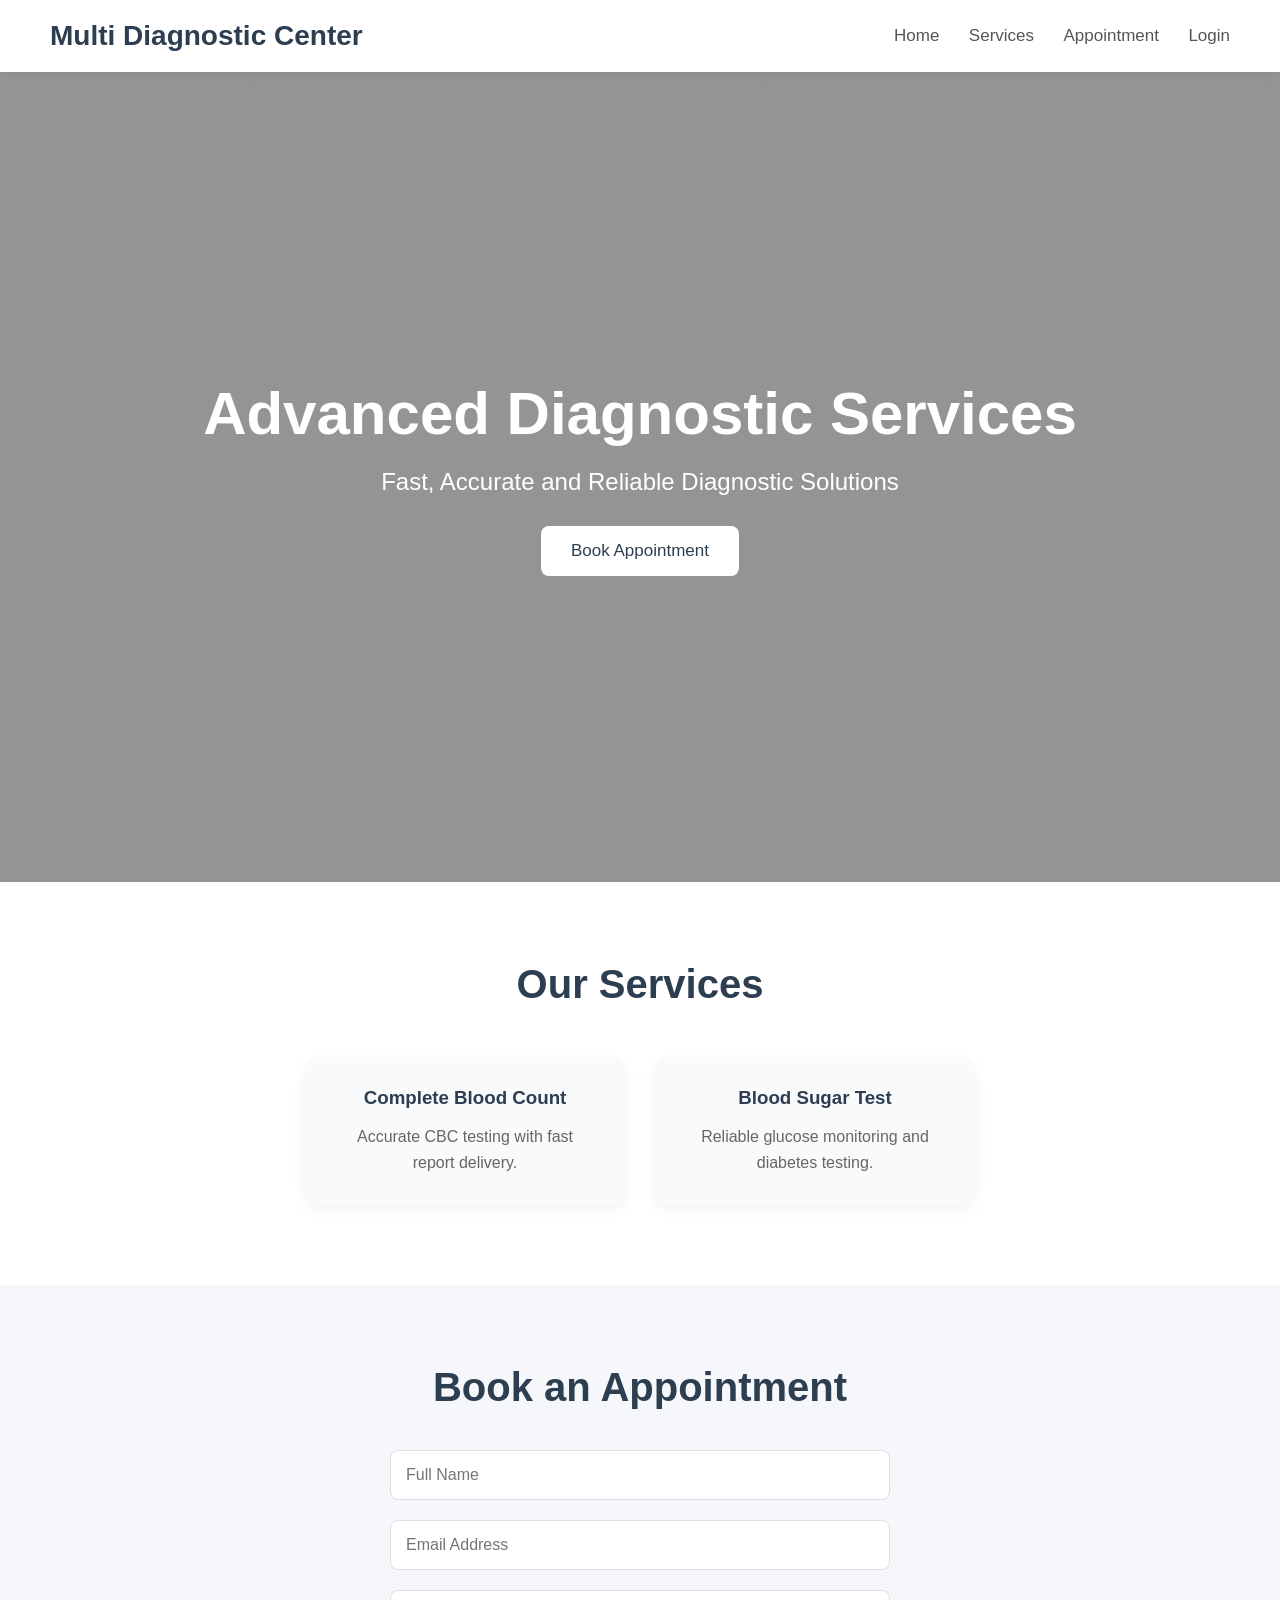
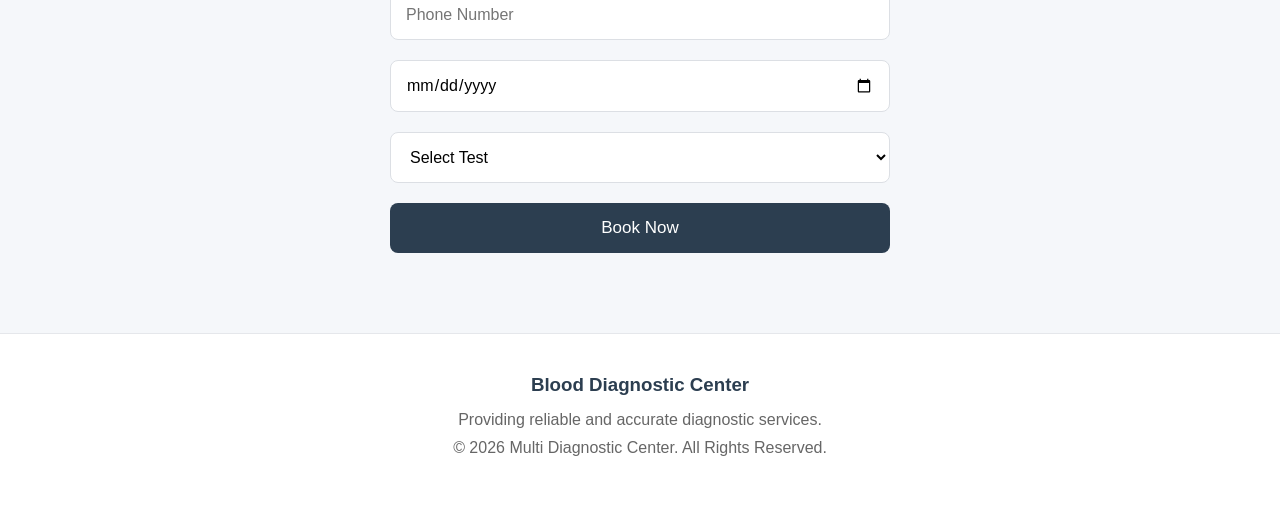
==== frontend/index.html @ c106546f "Initial project commit" ====
<!DOCTYPE html>
<html lang="en">

<head>

    <meta charset="UTF-8">

    <meta name="viewport"
          content="width=device-width, initial-scale=1.0">

    <title>Blood Diagnostic System</title>

    <link rel="stylesheet"
          href="style.css">

</head>

<body>

    <!-- HEADER -->

    <header>

        <h1>Multi Diagnostic Center</h1>

        <nav>
    <a href="#">Home</a>
    <a href="#services">Services</a>
    <a href="#appointment">Appointment</a>
    <a href="login.html">Login</a>
</nav>

    </header>

    <!-- HERO SECTION -->

        <section class="hero">

    <div class="hero-content">

        <h2>
            Advanced Diagnostic Services
        </h2>

        <p>
            Fast, Accurate and Reliable Diagnostic Solutions
        </p>

        <a href="#appointment">

            <button>
                Book Appointment
            </button>

        </a>

    </div>

</section>

    <!-- SERVICES -->

    <section class="services" id="services">

        <h2>Our Services</h2>

        <div class="service-container">

            <div class="service-card">

                <h3>
                    Complete Blood Count
                </h3>

                <p>
                    Accurate CBC testing with fast report delivery.
                </p>

            </div>

            <div class="service-card">

                <h3>
                    Blood Sugar Test
                </h3>

                <p>
                    Reliable glucose monitoring and diabetes testing.
                </p>

            </div>

        </div>

    </section>

    <!-- APPOINTMENT -->

    <section class="appointment" id="appointment">

        <h2>
            Book an Appointment
        </h2>

        <form id="appointmentForm">

            <input type="text"
       id="appointmentName"
       placeholder="Full Name"
       required>

            <input type="email"
                id="appointmentEmail"
                placeholder="Email Address"
                required>

            <input type="tel"
                id="appointmentPhone"
                placeholder="Phone Number"
                required>

            <input type="date"
                id="appointmentDate"
                required>

            <select id="appointmentTest" required>

                <option value="">
                    Select Test
                </option>

                <option>
                    Complete Blood Count
                </option>

                <option>
                    Blood Sugar Test
                </option>

            </select>

            <button type="submit">
                Book Now
            </button>

        </form>

    </section>

    <!-- FOOTER -->

    <footer>

        <div class="footer-content">

            <h3>
                Blood Diagnostic Center
            </h3>

            <p>
                Providing reliable and accurate diagnostic services.
            </p>

            <p>
                © 2026 Multi Diagnostic Center.
                All Rights Reserved.
            </p>

        </div>

    </footer>

    <script src="script.js"></script>

</body>

</html>
---- frontend/style.css ----
html{
    scroll-behavior:smooth;
}
*{
    margin:0;
    padding:0;
    box-sizing:border-box;
    font-family:Arial, sans-serif;
}

body{
    background:#f5f7fa;
    color:#333;
}

/* HEADER */

header{
    background:white;

    display:flex;
    justify-content:space-between;
    align-items:center;

    padding:20px 50px;

    box-shadow:0 2px 10px rgba(0,0,0,0.05);
}

header h1{
    color:#2c3e50;
    font-size:28px;
}

nav a{
    text-decoration:none;
    color:#555;
    margin-left:25px;
    font-size:17px;
    transition:0.3s;
}

nav a:hover{
    color:#2c3e50;
}

/* HERO SECTION */

.hero{

    height:90vh;

    display:flex;
    justify-content:center;
    align-items:center;

    text-align:center;

    background:
    linear-gradient(rgba(0,0,0,0.4),
    rgba(0,0,0,0.4)),
    url("assets/medical.jpg");

    background-size:cover;
    background-position:center;

    color:white;
}

.hero-content h2{

    font-size:60px;

    margin-bottom:20px;

}

.hero-content p{

    font-size:24px;

}

.hero button{

    margin-top:30px;

    padding:15px 30px;

    border:none;

    border-radius:8px;

    background:white;

    color:#2c3e50;

    font-size:17px;

    cursor:pointer;

}

/* SERVICES */

.services{
    padding:80px 50px;

    text-align:center;

    background:white;
}

.services h2{
    font-size:40px;
    margin-bottom:50px;
    color:#2c3e50;
}

.service-container{
    display:flex;
    justify-content:center;
    gap:30px;
    flex-wrap:wrap;
}

.service-card{
    background:#f8fafc;

    width:320px;

    padding:30px;

    border-radius:15px;

    box-shadow:0 5px 15px rgba(0,0,0,0.05);

    transition:0.3s;
}

.service-card:hover{
    transform:translateY(-5px);
}

.service-card h3{
    margin-bottom:15px;
    color:#2c3e50;
}

.service-card p{
    color:#666;
    line-height:1.6;
}

/* APPOINTMENT */

.appointment{
    padding:80px 20px;

    background:#f5f7fa;

    display:flex;
    flex-direction:column;
    align-items:center;
}

.appointment h2{
    font-size:40px;
    color:#2c3e50;

    margin-bottom:40px;
}

#appointmentForm{
    width:100%;
    max-width:500px;

    display:flex;
    flex-direction:column;

    gap:20px;
}

#appointmentForm input,
#appointmentForm select{
    padding:15px;

    border:1px solid #dcdfe4;

    border-radius:8px;

    font-size:16px;

    background:white;
}

#appointmentForm button{
    padding:15px;

    border:none;
    border-radius:8px;

    background:#2c3e50;

    color:white;

    font-size:17px;

    cursor:pointer;

    transition:0.3s;
}

#appointmentForm button:hover{
    background:#1f2d3a;
}

/* LOGIN PAGE */

.login-page{
    height:100vh;

    display:flex;
    justify-content:center;
    align-items:center;

    background:#f5f7fa;
}

.login-box{
    width:400px;

    background:white;

    padding:40px;

    border-radius:15px;

    box-shadow:0 5px 20px rgba(0,0,0,0.08);
}

.login-box h2{
    text-align:center;

    color:#2c3e50;

    margin-bottom:10px;
}

.login-text{
    text-align:center;

    color:#666;

    margin-bottom:30px;
}

.login-box form{
    display:flex;
    flex-direction:column;

    gap:20px;
}

.login-box input{
    padding:15px;

    border:1px solid #dcdfe4;

    border-radius:8px;

    font-size:16px;
}

.login-box button{
    padding:15px;

    border:none;

    border-radius:8px;

    background:#2c3e50;

    color:white;

    font-size:16px;

    cursor:pointer;

    transition:0.3s;
}

.login-box button:hover{
    background:#1f2d3a;
}

.register-link{
    margin-top:25px;

    text-align:center;

    color:#666;
}

.register-link a{
    color:#2c3e50;

    text-decoration:none;

    font-weight:bold;
}

/* FOOTER */

footer{
    background:white;

    padding:40px 20px;

    text-align:center;

    border-top:1px solid #e5e7eb;
}

.footer-content h3{
    color:#2c3e50;

    margin-bottom:15px;
}

.footer-content p{
    color:#666;

    margin-bottom:10px;
}

.admin-dashboard{

    padding:50px;

}

.admin-dashboard h2{

    text-align:center;

    margin-bottom:40px;

    color:#2c3e50;

}

table{

    width:100%;

    border-collapse:collapse;

    background:white;

}

th,
td{

    padding:15px;

    border:1px solid #ddd;

    text-align:center;

}

th{

    background:#2c3e50;

    color:white;

}
.dashboard-cards{

    display:flex;

    gap:20px;

    margin-bottom:30px;

}

.dashboard-card{

    background:white;

    padding:25px;

    border-radius:10px;

    box-shadow:0 5px 15px rgba(0,0,0,0.05);

    width:250px;

}

.dashboard-card h3{

    color:#2c3e50;

    margin-bottom:10px;

}

.dashboard-card p{

    font-size:30px;

    font-weight:bold;

    color:#555;

}
@media(max-width:768px){

    header{

        flex-direction:column;

        gap:20px;

        padding:20px;

    }

    nav{

        display:flex;

        flex-wrap:wrap;

        justify-content:center;

    }

    .hero-content h2{

        font-size:38px;

    }

    .hero-content p{

        font-size:18px;

    }

    .service-container{

        flex-direction:column;

        align-items:center;

    }

    table{

        display:block;

        overflow-x:auto;

    }

}
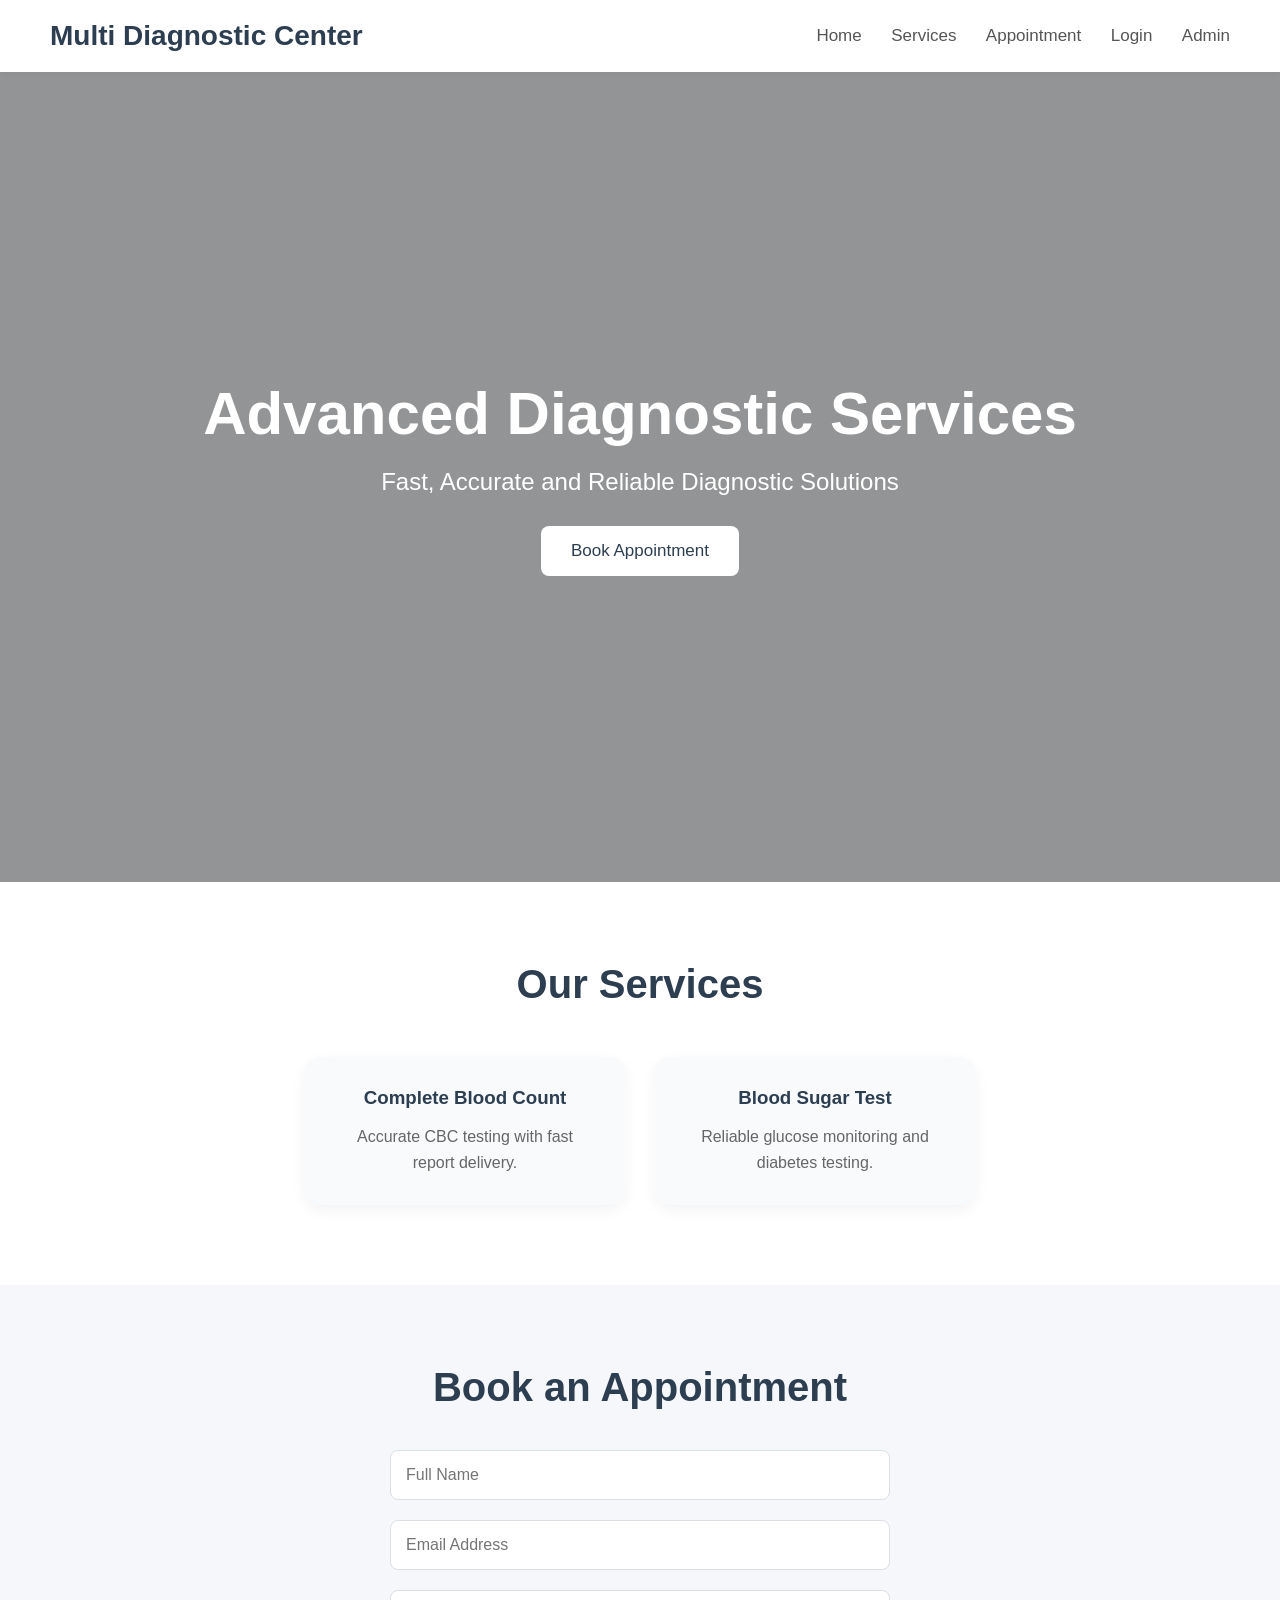
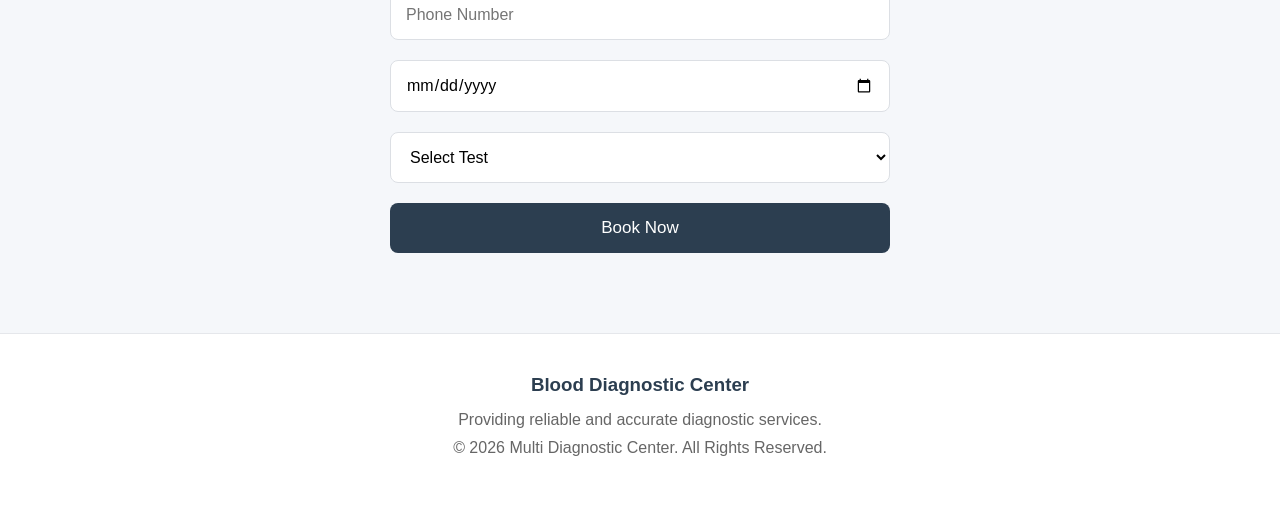
==== commit 25fdd5ee: "Connected deployed backend" ====
--- a/frontend/index.html
+++ b/frontend/index.html
@@ -28,6 +28,7 @@
     <a href="#services">Services</a>
     <a href="#appointment">Appointment</a>
     <a href="login.html">Login</a>
+    <a href="admin.html">Admin</a>
 </nav>
 
     </header>
